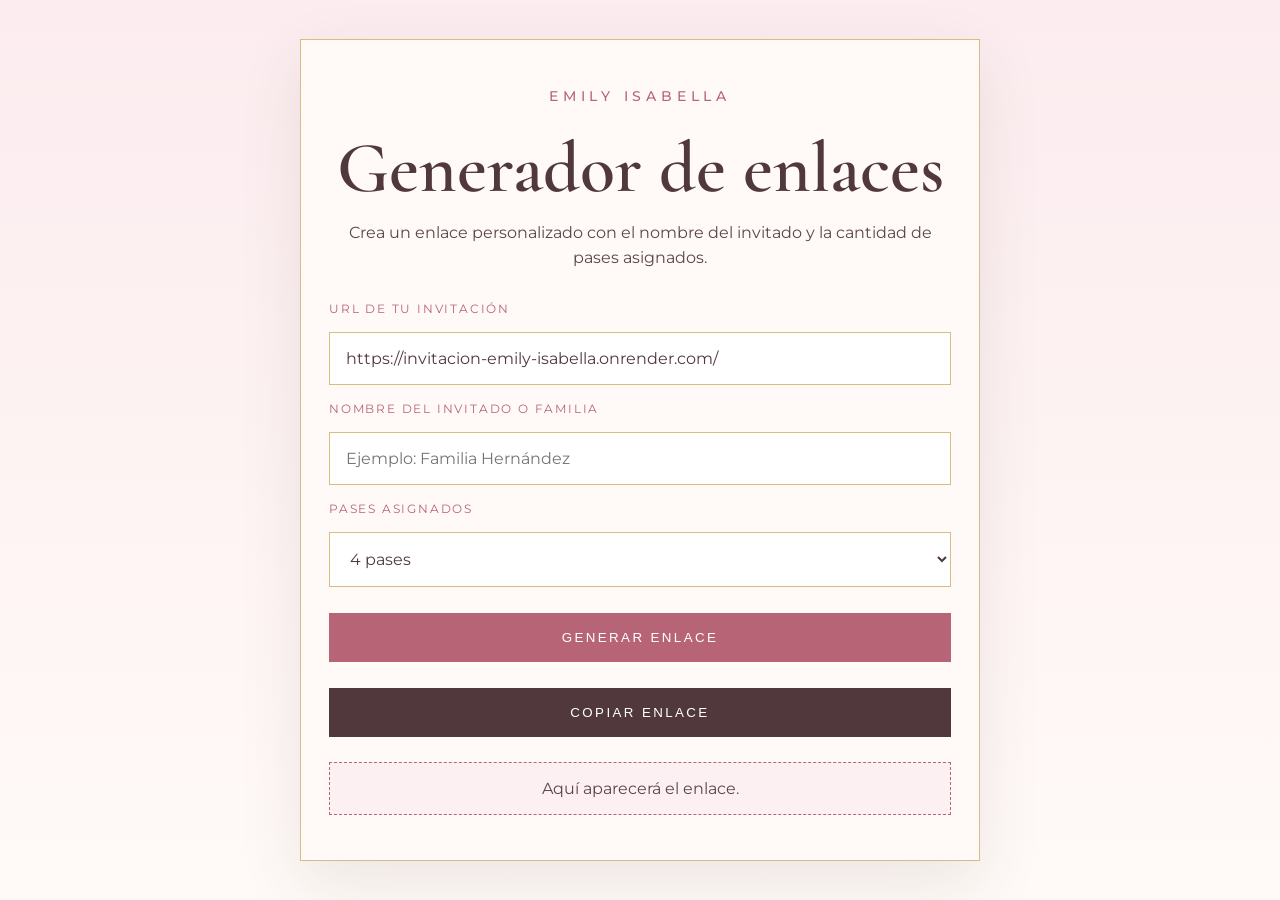
==== generador.html @ a4603f51 "Invitación Emily Isabella" ====
<!DOCTYPE html>
<html lang="es">
<head>
  <meta charset="UTF-8">
  <meta name="viewport" content="width=device-width, initial-scale=1.0">
  <title>Generador de enlaces | Emily Isabella</title>
  <link rel="preconnect" href="https://fonts.googleapis.com">
  <link rel="preconnect" href="https://fonts.gstatic.com" crossorigin>
  <link href="https://fonts.googleapis.com/css2?family=Cormorant+Garamond:wght@500;600&family=Montserrat:wght@300;400;500;600&display=swap" rel="stylesheet">
  <link rel="stylesheet" href="css/styles.css">
  <style>
    body{min-height:100vh;display:grid;place-items:center;padding:24px;background:linear-gradient(180deg,#fcecef,#fffaf7)}
    .generator{width:min(100%,680px);padding:45px 28px;border:1px solid var(--gold-soft);background:#fffaf7;box-shadow:0 22px 60px rgba(80,56,61,.10);text-align:center}
    .generator h1{font:600 clamp(46px,10vw,72px)/1 "Cormorant Garamond",serif;color:var(--mauve);margin:0 0 10px}
    .generator p{line-height:1.6}
    .form-grid{display:grid;gap:16px;margin-top:30px;text-align:left}
    label{font-size:12px;letter-spacing:.15em;color:var(--rose)}
    input,select{width:100%;padding:16px;border:1px solid var(--gold-soft);background:white;font:inherit;color:var(--mauve)}
    .result{margin-top:25px;padding:16px;background:#fdf0f2;border:1px dashed var(--rose);word-break:break-all}
    .generator button{width:100%;padding:17px;border:0;background:var(--rose);color:white;letter-spacing:.18em;margin-top:10px}
    .secondary{background:var(--mauve)!important}
  </style>
</head>
<body>
  <div class="generator">
    <p class="eyebrow">EMILY ISABELLA</p>
    <h1>Generador de enlaces</h1>
    <p>Crea un enlace personalizado con el nombre del invitado y la cantidad de pases asignados.</p>

    <div class="form-grid">
      <label for="baseUrl">URL DE TU INVITACIÓN</label>
      <input id="baseUrl" value="https://invitacion-emily-isabella.onrender.com/">

      <label for="guest">NOMBRE DEL INVITADO O FAMILIA</label>
      <input id="guest" placeholder="Ejemplo: Familia Hernández">

      <label for="passes">PASES ASIGNADOS</label>
      <select id="passes">
        <option value="1">1 pase</option>
        <option value="2">2 pases</option>
        <option value="3">3 pases</option>
        <option value="4" selected>4 pases</option>
        <option value="5">5 pases</option>
        <option value="6">6 pases</option>
        <option value="7">7 pases</option>
        <option value="9">9 pases</option>
      </select>

      <button id="generateBtn">GENERAR ENLACE</button>
      <button id="copyBtn" class="secondary">COPIAR ENLACE</button>
    </div>

    <div class="result" id="result">Aquí aparecerá el enlace.</div>
  </div>

  <script src="js/generador.js"></script>
</body>
</html>
---- css/styles.css ----
:root {
  --ivory: #fffaf7;
  --soft: #fdf0f2;
  --rose: #b76576;
  --rose-dark: #985464;
  --mauve: #50383d;
  --gold: #b9923f;
  --gold-soft: #d7bd7f;
  --text: #5a464a;
  --muted: #8e7c80;
}

* { box-sizing: border-box; }
html { scroll-behavior: smooth; }
body {
  margin: 0;
  background: var(--ivory);
  color: var(--text);
  font-family: "Montserrat", sans-serif;
  overflow-x: hidden;
}
a { color: inherit; text-decoration: none; }
button, a { -webkit-tap-highlight-color: transparent; }

.progress-bar {
  position: fixed;
  top: 0; left: 0;
  width: 0; height: 5px;
  z-index: 1000;
  background: linear-gradient(90deg, var(--rose), var(--gold-soft));
}

section {
  position: relative;
  min-height: 100vh;
  padding: 70px 24px;
  overflow: hidden;
}
.section-light { background: var(--ivory); }
.section-soft { background: linear-gradient(180deg, #fcecef, #fffaf7); }
.section-rose { background: linear-gradient(180deg, #b96a7a, #9f5968); color: white; }

.content-narrow { max-width: 760px; margin: 0 auto; text-align: center; position: relative; z-index: 2; }
.content-wide { max-width: 950px; margin: 0 auto; text-align: center; position: relative; z-index: 2; }

.frame, .passes-frame {
  position: relative;
  max-width: 760px;
  margin: 0 auto;
  padding: 72px 30px 58px;
  border: 1px solid rgba(185,146,63,.55);
  background: rgba(255,255,255,.58);
  text-align: center;
}
.corner {
  position: absolute;
  width: 92px; height: 92px;
}
.corner-tl {
  top: 22px; left: 22px;
  border-top: 2px solid var(--gold);
  border-left: 2px solid var(--gold);
}

.hero {
  display: grid;
  place-items: center;
  padding-top: 48px;
}
.hero-frame { width: min(92vw, 760px); }
.monogram-circle {
  width: 126px; height: 126px;
  border: 2px solid var(--gold);
  border-radius: 50%;
  display: grid; place-items: center;
  margin: 18px auto 38px;
  color: var(--gold);
  font: 500 52px/1 "Cormorant Garamond", serif;
}
.eyebrow {
  margin: 0 0 24px;
  color: var(--rose);
  font-size: 14px;
  letter-spacing: .34em;
  font-weight: 500;
}
.eyebrow.gold { color: var(--gold); }
.eyebrow.light { color: #fff6f5; }
.tiny-divider { width: 150px; height: 1px; background: var(--gold-soft); margin: 28px auto; }

.name {
  margin: 0;
  color: var(--rose);
  font: 500 clamp(76px, 16vw, 126px)/.84 "Cormorant Garamond", serif;
}
.middle-name {
  margin: 15px 0 55px;
  color: var(--gold);
  font: italic 500 clamp(38px, 8vw, 58px)/1 "Cormorant Garamond", serif;
  letter-spacing: .12em;
}
.hero-phrase, .script-text, .script-small {
  font-family: "Cormorant Garamond", serif;
  font-style: italic;
  color: var(--text);
}
.hero-phrase { font-size: clamp(28px, 6vw, 42px); line-height: 1.35; }
.date-row {
  display: grid;
  grid-template-columns: 1fr auto 1fr;
  align-items: center;
  gap: 24px;
  margin: 54px auto;
  max-width: 600px;
  color: var(--gold);
}
.date-row strong {
  padding: 0 28px;
  color: var(--rose);
  font: 500 76px/1 "Cormorant Garamond", serif;
  border-left: 1px solid var(--gold);
  border-right: 1px solid var(--gold);
}
.date-row span { font-size: 12px; letter-spacing: .18em; }

.primary-btn, .light-btn, .outline-btn {
  display: inline-block;
  padding: 20px 34px;
  border: none;
  font-size: 13px;
  letter-spacing: .28em;
  font-weight: 500;
}
.primary-btn { width: min(100%, 560px); background: var(--rose); color: #fff; }
.light-btn { background: #fff8f8; color: var(--rose-dark); margin-top: 20px; }
.outline-btn { border: 1px solid var(--gold); color: var(--gold); margin-top: 22px; }
.scroll-line { height: 54px; width: 1px; background: var(--gold); margin: 38px auto 20px; }
.scroll-hint { color: #a88f94; font-size: 12px; letter-spacing: .25em; }

.sparkle { color: var(--gold); font-size: 38px; margin: 42px 0; }
.script-text { font-size: clamp(34px, 7vw, 56px); line-height: 1.35; }
.gold-line { height: 1px; background: var(--gold-soft); margin: 55px 0; }
.person-name {
  margin: 0;
  color: var(--rose-dark);
  font: 500 clamp(48px, 11vw, 74px)/1.06 "Cormorant Garamond", serif;
}
.amp { color: var(--rose-dark); font-size: .8em; }

.celebration { display: grid; place-items: center; }
.watermark {
  position: absolute;
  inset: 0;
  display: grid; place-items: center;
  color: rgba(255,255,255,.10);
  font: 500 310px/1 "Cormorant Garamond", serif;
  z-index: -1;
}
.display-light, .display-dark {
  margin: 12px 0 38px;
  font: 500 clamp(58px, 12vw, 96px)/.98 "Cormorant Garamond", serif;
}
.display-light { color: white; }
.display-dark { color: var(--mauve); }
.rose-text {
  font: 400 clamp(28px, 6vw, 44px)/1.45 "Cormorant Garamond", serif;
  color: rgba(255,255,255,.9);
}
.signature {
  margin: 35px 0 0;
  color: #ffe3c3;
  font: italic 500 clamp(42px, 9vw, 68px)/1 "Cormorant Garamond", serif;
}

.countdown-grid {
  display: grid;
  grid-template-columns: repeat(2, minmax(130px, 1fr));
  gap: 22px;
  margin-top: 45px;
}
.count-box {
  padding: 36px 15px;
  min-height: 180px;
  border: 1px solid var(--gold-soft);
  background: rgba(255,255,255,.7);
  display: flex; flex-direction: column; align-items: center; justify-content: center;
}
.count-box strong { color: var(--rose); font: 500 70px/1 "Cormorant Garamond", serif; }
.count-box span { color: var(--gold); letter-spacing: .22em; font-size: 12px; margin-top: 10px; }
.script-small { font-size: clamp(28px, 6vw, 40px); margin-top: 48px; }

.save-date { display: grid; place-items: center; }
.month, .weekday, .event-time, .year {
  color: var(--gold);
  letter-spacing: .30em;
  font-size: 16px;
}
.big-date {
  color: var(--rose);
  font: 500 clamp(130px, 32vw, 220px)/.75 "Cormorant Garamond", serif;
}
.year { margin-top: 10px; }
.text-link { color: var(--rose); letter-spacing: .28em; border-bottom: 1px solid var(--rose); padding-bottom: 5px; font-size: 13px; }

.venue-card, .dress-card {
  margin-top: 50px;
  padding: 60px 30px;
  border: 1px solid var(--gold-soft);
  background: rgba(255,255,255,.74);
}
.church-icon {
  width: 230px; height: 230px;
  border: 2px solid var(--gold-soft);
  border-radius: 50%;
  display: grid; place-items: center;
  margin: 0 auto 45px;
  color: var(--gold);
  font-size: 84px;
}
.venue-time { color: var(--rose); font: 500 84px/1 "Cormorant Garamond", serif; margin: 20px 0; }
.venue-card h3, .dress-card h3, .timeline h3 {
  color: var(--mauve);
  font: 600 clamp(36px, 8vw, 58px)/1.1 "Cormorant Garamond", serif;
  margin: 0 0 20px;
}
.venue-card p, .dress-card p, .timeline p { font-size: 18px; line-height: 1.7; }

.timeline {
  position: relative;
  max-width: 760px;
  margin: 50px auto 0;
}
.timeline::before {
  content: "";
  position: absolute;
  left: 112px;
  top: 30px; bottom: 30px;
  width: 1px;
  background: var(--gold-soft);
}
.timeline-item {
  display: grid;
  grid-template-columns: 90px 1fr;
  gap: 55px;
  text-align: left;
  padding: 35px 0;
  position: relative;
}
.timeline-item::before {
  content: "";
  position: absolute;
  left: 101px; top: 58px;
  width: 18px; height: 18px;
  border-radius: 50%;
  background: var(--gold);
  box-shadow: 0 0 0 7px var(--ivory), 0 0 0 9px var(--gold-soft);
}
.timeline time { color: var(--rose); font: 500 48px/1 "Cormorant Garamond", serif; }
.small-note, .small-light { font-size: 13px; color: var(--muted); margin-top: 35px; }
.small-light { color: rgba(255,255,255,.72); }

.dress-icons { color: var(--gold); font-size: 90px; margin: 20px 0 45px; }
.dress-options { margin-top: 40px; }
.dress-options div { padding: 25px 0; border-top: 1px solid var(--gold-soft); }
.dress-options strong {
  display: block;
  color: var(--rose);
  font: 600 38px/1 "Cormorant Garamond", serif;
}
.dress-options span { display: block; margin-top: 8px; letter-spacing: .12em; }

.passes-section { padding: 55px 18px 80px; }
.passes-frame { max-width: 820px; padding: 85px 24px 60px; }
.passes-initials {
  margin: 0 0 25px;
  color: var(--gold);
  font: 500 clamp(74px, 18vw, 115px)/1 "Cormorant Garamond", serif;
}
.passes-title {
  color: var(--mauve);
  font: 500 clamp(65px, 15vw, 104px)/.94 "Cormorant Garamond", serif;
  margin: 0;
}
.ornament {
  display: flex; align-items: center; justify-content: center;
  gap: 14px; margin: 34px 0;
  color: var(--gold);
}
.ornament span { width: 64px; height: 1px; background: var(--gold-soft); }
.passes-description {
  max-width: 620px;
  margin: 0 auto 48px;
  font: 400 clamp(28px, 6vw, 42px)/1.42 "Cormorant Garamond", serif;
}
.passes-card {
  max-width: 580px;
  margin: 0 auto;
  padding: 48px 24px 42px;
  border: 1px solid var(--gold-soft);
  background: linear-gradient(145deg, rgba(255,255,255,.95), rgba(255,244,245,.86));
  box-shadow: 0 18px 45px rgba(80,56,61,.07);
}
.passes-number {
  margin: 5px 0;
  color: var(--rose);
  font: 500 clamp(140px, 34vw, 220px)/.8 "Cormorant Garamond", serif;
}
.passes-valid {
  margin: 18px 0 0;
  color: var(--mauve);
  font: italic 500 clamp(28px, 6vw, 40px)/1.25 "Cormorant Garamond", serif;
}
.final-ornament { margin-top: 55px; }
.passes-note { color: var(--muted); font-size: 14px; }

.confirm-section { display: grid; place-items: center; }

footer {
  padding: 65px 20px;
  text-align: center;
  background: #50383d;
  color: #fff7f3;
}
footer p:last-child { letter-spacing: .30em; }

.floating-actions {
  position: fixed;
  right: 18px;
  bottom: 24px;
  z-index: 999;
  display: flex;
  flex-direction: column;
  gap: 12px;
}
.floating-btn {
  width: 58px; height: 58px;
  border: none; border-radius: 50%;
  color: white; background: var(--rose-dark);
  font-size: 28px;
  box-shadow: 0 8px 20px rgba(80,56,61,.22);
}

.petals { position: fixed; inset: 0; pointer-events: none; z-index: 20; overflow: hidden; }
.petal {
  position: absolute;
  width: 20px; height: 11px;
  border-radius: 70% 30% 70% 30%;
  background: rgba(226,151,168,.32);
  animation: fall 16s linear infinite;
}
.p1{left:8%;animation-delay:-2s}.p2{left:20%;animation-delay:-10s}.p3{left:35%;animation-delay:-6s}
.p4{left:50%;animation-delay:-13s}.p5{left:65%;animation-delay:-4s}.p6{left:78%;animation-delay:-9s}
.p7{left:89%;animation-delay:-15s}.p8{left:95%;animation-delay:-1s}
@keyframes fall {
  from { transform: translateY(-12vh) rotate(0deg); }
  to { transform: translateY(112vh) rotate(420deg); }
}

@media (max-width: 620px) {
  section { min-height: auto; padding: 58px 16px; }
  .hero { min-height: 100vh; padding: 24px 12px; }
  .frame { padding: 64px 16px 50px; }
  .corner { width: 65px; height: 65px; }
  .date-row { gap: 10px; }
  .date-row strong { padding: 0 14px; font-size: 58px; }
  .date-row span { font-size: 9px; }
  .timeline::before { left: 82px; }
  .timeline-item { grid-template-columns: 65px 1fr; gap: 38px; }
  .timeline-item::before { left: 72px; }
  .timeline time { font-size: 39px; }
  .floating-btn { width: 54px; height: 54px; }
}


/* Imágenes personalizadas */
.church-icon img {
  width: 58%;
  height: 58%;
  object-fit: contain;
  display: block;
}

.dress-image {
  width: min(100%, 620px);
  margin: 10px auto 45px;
  padding: 24px;
}

.dress-image img {
  width: 100%;
  height: auto;
  display: block;
  object-fit: contain;
}
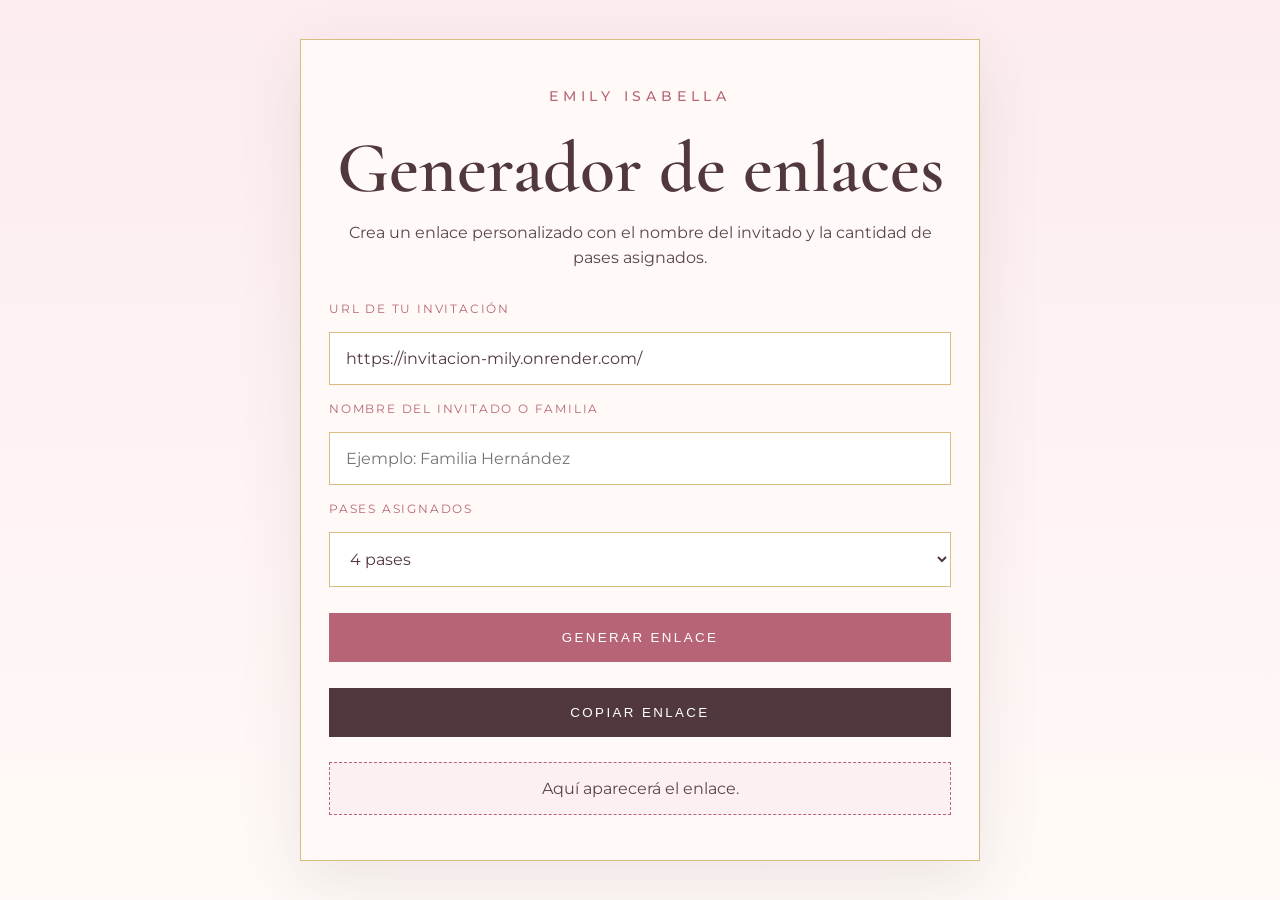
==== commit 1aeb8bfa: "Agregar generador de enlaces" ====
--- a/generador.html
+++ b/generador.html
@@ -29,7 +29,7 @@
 
     <div class="form-grid">
       <label for="baseUrl">URL DE TU INVITACIÓN</label>
-      <input id="baseUrl" value="https://invitacion-emily-isabella.onrender.com/">
+      <input id="baseUrl" value="https://invitacion-mily.onrender.com/">
 
       <label for="guest">NOMBRE DEL INVITADO O FAMILIA</label>
       <input id="guest" placeholder="Ejemplo: Familia Hernández">
